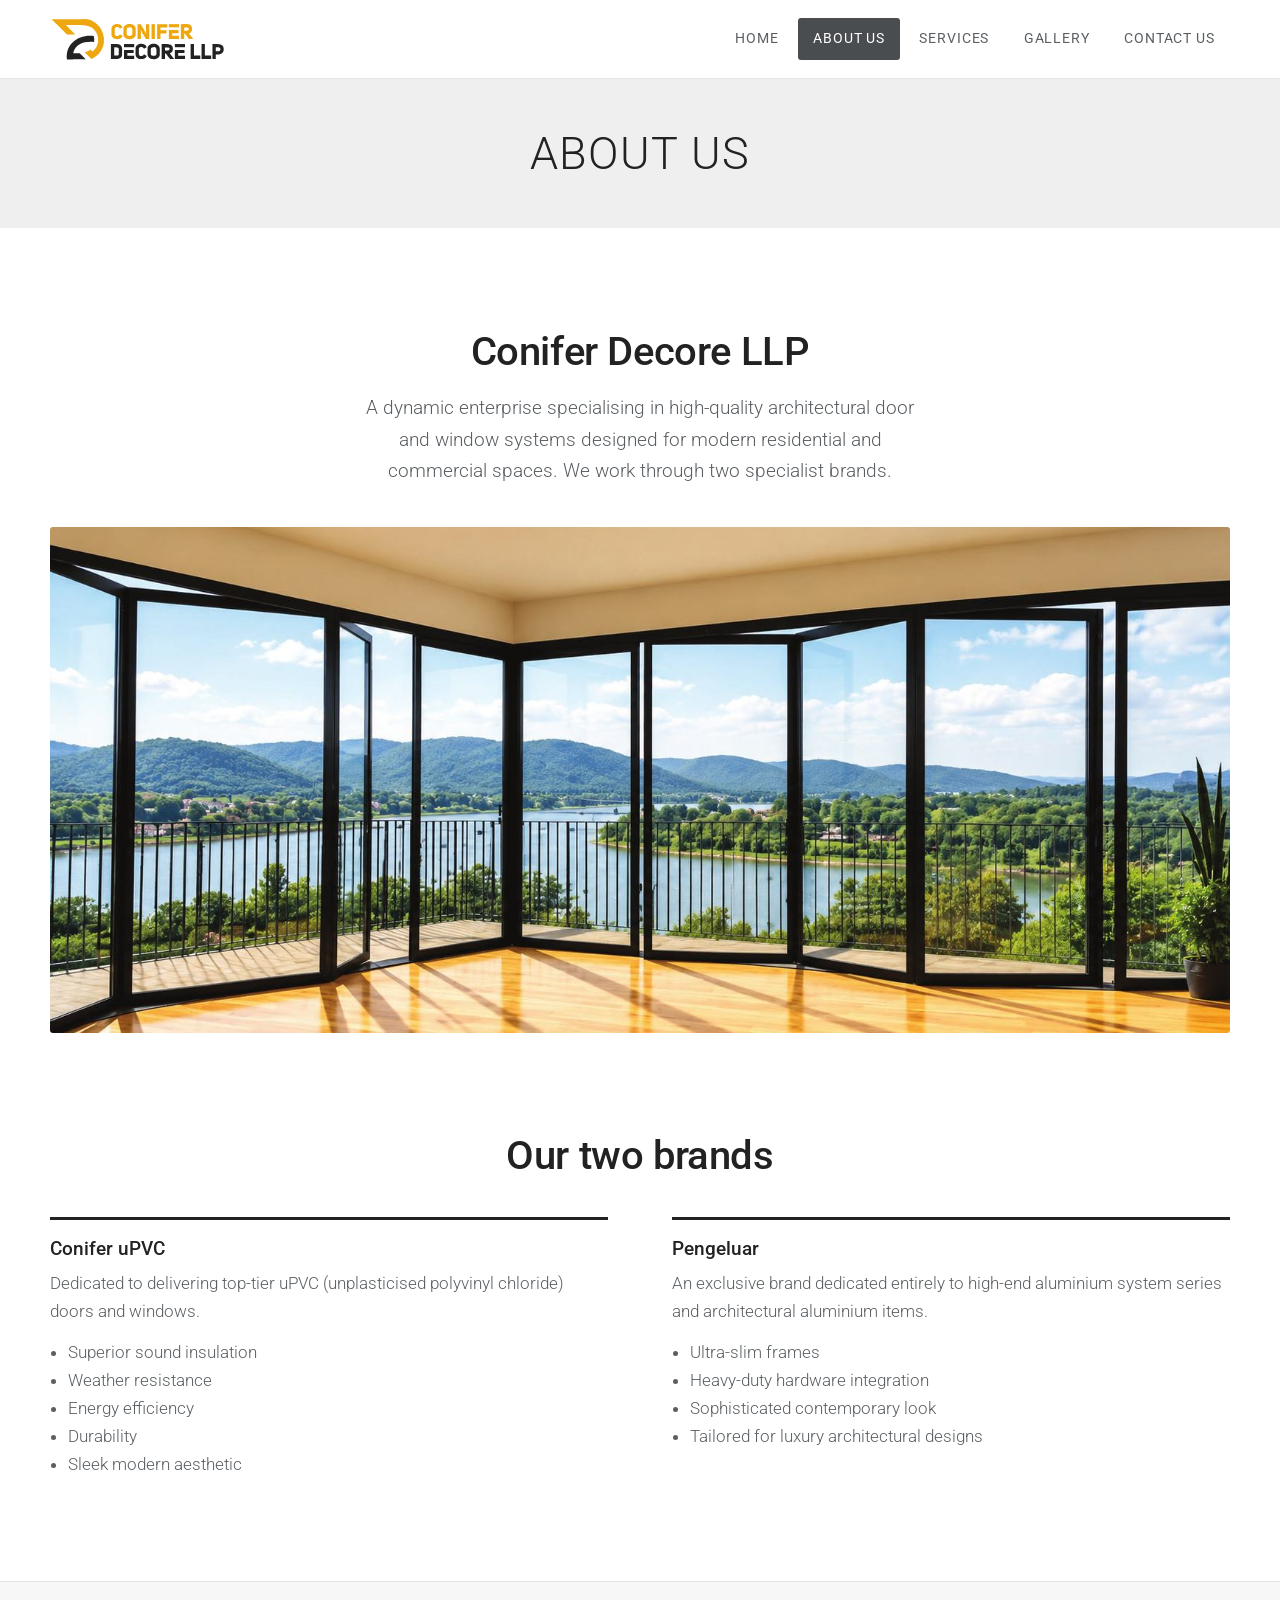
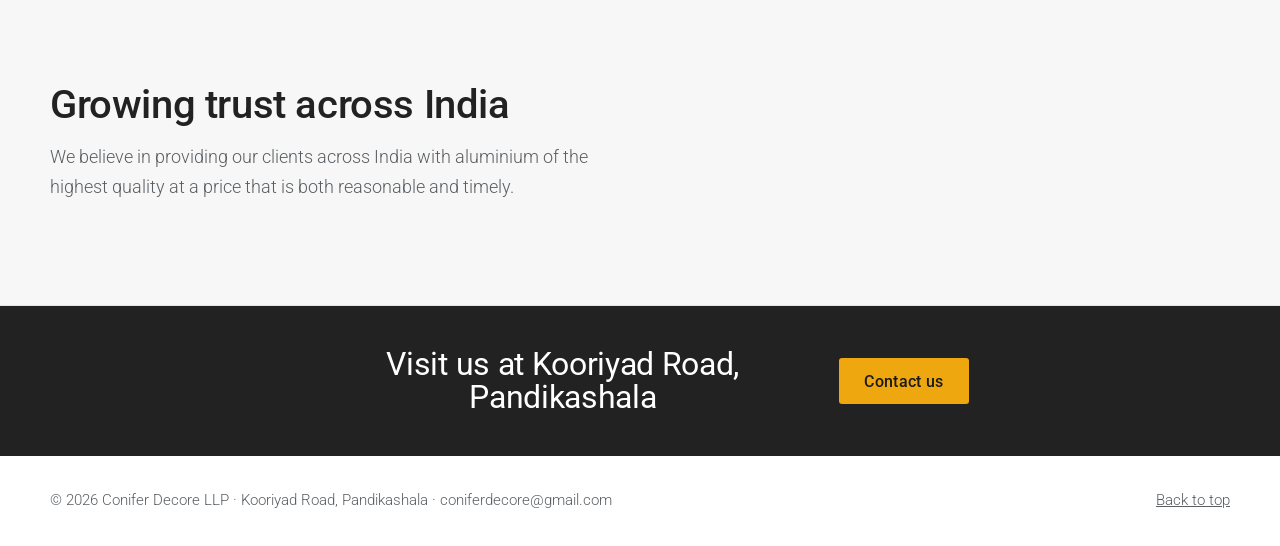
==== about.html @ 671911de "dfdfd" ====
<!DOCTYPE html>
<html lang="en">
<head>
<meta charset="utf-8">
<meta name="viewport" content="width=device-width, initial-scale=1, viewport-fit=cover">
<link rel="icon" type="image/svg+xml" href="favicon.svg">
<link rel="icon" type="image/png" sizes="48x48" href="favicon.png">
<link rel="apple-touch-icon" href="apple-touch-icon.png">
<title>Conifer Decore LLP</title>
<link rel="preconnect" href="https://fonts.googleapis.com">
<link rel="preconnect" href="https://fonts.gstatic.com" crossorigin>
<link href="https://fonts.googleapis.com/css2?family=Roboto:wght@300;400;500;700&display=swap" rel="stylesheet">
<link rel="stylesheet" href="css/style.css">
</head>
<body>
<header><div class="wrap bar">
<a class="logo" href="index.html" aria-label="Conifer Decore LLP home"><svg class="mark" viewBox="136 246 294 74" role="img" aria-label="Conifer Decore LLP"><path fill="currentColor" d="M 185.945312 307.128906 L 174.925781 307.128906 C 178.859375 290.363281 194.878906 286.675781 210.15625 288.082031 C 210.667969 284.816406 210.46875 281.265625 209.621094 278.109375 C 184.933594 274.707031 161.496094 290.984375 164.496094 317.175781 L 164.597656 317.175781 L 164.597656 317.277344 L 174.671875 317.277344 C 174.671875 317.253906 174.671875 317.226562 174.644531 317.199219 L 196.046875 317.199219 Z M 185.945312 307.128906 "/><path fill="#EEA70F" d="M 192.28125 249.582031 L 138.644531 249.582031 L 148.589844 259.523438 L 148.640625 259.523438 C 151.101562 262.058594 161.667969 272.578125 164.363281 275.273438 L 178.375 275.273438 L 162.753906 259.523438 C 175.796875 260.527344 202.367188 255.300781 211.097656 268.167969 C 220.472656 278.394531 218.621094 296.046875 207.390625 304.164062 C 207.308594 304.085938 204.292969 301.039062 204.09375 300.839844 C 201.28125 303.0625 197.957031 304.621094 194.304688 305.238281 L 205.652344 316.585938 C 208.824219 315.257812 211.738281 313.492188 214.34375 311.347656 L 214.550781 311.320312 L 214.472656 311.242188 C 239.363281 292.046875 224.347656 248.65625 192.28125 249.582031 "/><path fill="currentColor" d="M 251.675781 308.449219 C 251.476562 311.800781 246.351562 310.695312 244.042969 310.898438 L 244.042969 297.132812 C 254.71875 296.15625 251.070312 301.039062 251.675781 308.449219 M 254.503906 293.578125 C 251.125 290.503906 242.726562 291.722656 238.441406 291.5 L 238.441406 316.53125 C 245.019531 316.417969 257.480469 318.289062 257.308594 308.449219 C 256.992188 304.425781 258.660156 296.035156 254.503906 293.578125 "/><path fill="currentColor" d="M 293.859375 308.925781 C 292.449219 312.207031 285.746094 312.546875 285.4375 308.484375 C 285.4375 308.484375 285.4375 299.546875 285.4375 299.546875 C 285.792969 295.359375 292.761719 295.734375 294.085938 299.234375 L 298.609375 296.78125 C 295.296875 288.191406 279.773438 289.824219 279.871094 299.546875 L 279.871094 308.484375 C 279.960938 318.335938 294.898438 319.601562 298.839844 311.40625 L 293.980469 308.691406 Z M 293.859375 308.925781 "/><path fill="currentColor" d="M 315.066406 308.484375 C 314.726562 312.332031 305.96875 312.347656 305.632812 308.484375 C 306.089844 306.6875 304.417969 298.304688 306.992188 297.515625 C 317.125 293.953125 314.914062 302.042969 315.066406 308.484375 M 317.585938 293.363281 C 311.9375 289.015625 300.058594 291.015625 300.070312 299.582031 C 300.375 302.859375 299.082031 310.546875 301.609375 313.160156 C 306.511719 319.597656 320.714844 317.683594 320.667969 308.484375 C 320.316406 304.234375 322.136719 295.96875 317.585938 293.363281 "/><path fill="currentColor" d="M 333.714844 302.410156 L 329.429688 302.410156 L 329.429688 297.132812 C 331.066406 297.277344 335.417969 296.660156 336.511719 297.878906 C 338.054688 299.855469 336.761719 302.683594 333.714844 302.410156 M 342.734375 299.582031 C 343.007812 289.40625 330.441406 291.710938 323.796875 291.5 L 323.796875 316.53125 L 329.429688 316.53125 L 329.429688 307.558594 L 330.855469 307.558594 C 330.949219 307.679688 337.738281 316.425781 337.820312 316.53125 L 344.734375 316.53125 L 337.351562 307.121094 C 340.921875 306.261719 342.734375 303.726562 342.734375 299.582031 "/><path fill="currentColor" d="M 378.136719 291.5 L 372.535156 291.5 L 372.535156 316.53125 L 388.738281 316.53125 L 388.738281 310.898438 L 378.136719 310.898438 Z M 378.136719 291.5 "/><path fill="currentColor" d="M 396.496094 291.5 L 390.894531 291.5 L 390.894531 316.53125 L 407.097656 316.53125 L 407.097656 310.898438 L 396.496094 310.898438 Z M 396.496094 291.5 "/><path fill="currentColor" d="M 421.757812 302.648438 C 420.589844 304.242188 416.535156 303.5 414.820312 303.660156 L 414.820312 297.132812 C 418.558594 296.699219 425.277344 297.382812 421.757812 302.648438 M 428.085938 298.808594 C 427.246094 289.785156 415.5625 291.574219 409.253906 291.5 L 409.253906 316.53125 L 414.820312 316.53125 L 414.820312 308.945312 C 421.671875 309.917969 429.28125 306.894531 428.085938 298.808594 "/><path fill="currentColor" d="M 260.472656 296.816406 L 277.609375 296.816406 L 277.609375 291.460938 L 260.472656 291.460938 Z M 260.472656 296.816406 "/><path fill="currentColor" d="M 266.109375 306.726562 L 276.671875 306.726562 L 276.671875 301.320312 L 260.472656 301.320312 L 260.472656 316.53125 L 277.609375 316.53125 L 277.609375 311.070312 L 266.109375 311.070312 Z M 266.109375 306.726562 "/><path fill="currentColor" d="M 345.988281 296.816406 L 363.125 296.816406 L 363.125 291.460938 L 345.988281 291.460938 Z M 345.988281 296.816406 "/><path fill="currentColor" d="M 351.625 306.726562 L 362.1875 306.726562 L 362.1875 301.320312 L 345.988281 301.320312 L 345.988281 316.53125 L 363.125 316.53125 L 363.125 311.070312 L 351.625 311.070312 Z M 351.625 306.726562 "/><path fill="#EEA70F" d="M 253.339844 275.441406 C 251.925781 278.726562 245.226562 279.066406 244.917969 275 L 244.917969 266.0625 C 245.273438 261.875 252.242188 262.25 253.566406 265.75 L 258.085938 263.296875 C 254.773438 254.707031 239.253906 256.339844 239.351562 266.0625 L 239.351562 275 C 239.441406 284.851562 254.378906 286.117188 258.320312 277.921875 L 253.460938 275.207031 Z M 253.339844 275.441406 "/><path fill="#EEA70F" d="M 274.546875 275 C 274.207031 278.847656 265.449219 278.863281 265.113281 275 C 265.570312 273.199219 263.898438 264.820312 266.472656 264.03125 C 276.589844 260.457031 274.398438 268.570312 274.546875 275 M 280.148438 266.097656 C 280.148438 263.460938 279.109375 261.371094 277.066406 259.878906 C 271.417969 255.535156 259.539062 257.53125 259.546875 266.097656 C 259.851562 269.375 258.5625 277.0625 261.089844 279.675781 C 265.992188 286.113281 280.195312 284.199219 280.148438 275 Z M 280.148438 266.097656 "/><path fill="#EEA70F" d="M 288.910156 270.84375 L 288.339844 267.191406 C 288.824219 269.035156 296.09375 281.113281 297.171875 283.046875 L 303.011719 283.046875 L 303.011719 258.015625 L 297.410156 258.015625 C 297.496094 261.746094 297.066406 271.5625 298.011719 275.292969 C 297.503906 272.59375 290.136719 260.589844 288.699219 258.015625 L 283.277344 258.015625 L 283.277344 283.046875 L 288.910156 283.046875 Z M 288.910156 270.84375 "/><path fill="#EEA70F" d="M 312.398438 258.015625 L 306.796875 258.015625 L 306.796875 283.046875 L 312.398438 283.046875 Z M 312.398438 258.015625 "/><path fill="#EEA70F" d="M 331.867188 268.371094 L 321.820312 268.371094 L 321.820312 263.476562 L 333.285156 263.476562 L 333.285156 258.015625 L 316.183594 258.015625 L 316.183594 283.046875 L 321.820312 283.046875 L 321.820312 273.902344 L 331.867188 273.902344 Z M 331.867188 268.371094 "/><path fill="#EEA70F" d="M 366.011719 268.925781 L 361.726562 268.925781 L 361.726562 263.648438 C 363.210938 263.757812 366.886719 263.355469 368.191406 264 C 370.683594 265.414062 369.324219 269.359375 366.011719 268.925781 M 369.644531 273.636719 C 375.609375 272.890625 376.707031 263.316406 372.457031 259.996094 C 369.347656 256.933594 360.183594 258.292969 356.089844 258.015625 L 356.089844 283.046875 L 361.726562 283.046875 L 361.726562 274.078125 L 363.148438 274.078125 C 363.242188 274.195312 370.03125 282.941406 370.113281 283.046875 L 377.027344 283.046875 Z M 369.644531 273.636719 "/><path fill="#EEA70F" d="M 353.03125 258.015625 L 335.894531 258.015625 L 335.894531 263.367188 L 353.03125 263.367188 Z M 353.03125 258.015625 "/><path fill="#EEA70F" d="M 353.03125 277.621094 L 341.527344 277.621094 L 341.527344 273.277344 L 352.09375 273.277344 L 352.09375 267.871094 L 335.894531 267.871094 L 335.894531 283.082031 L 353.03125 283.082031 Z M 353.03125 277.621094 "/></svg></a>
<button class="menubtn" id="menubtn" aria-label="Menu" aria-expanded="false" aria-controls="menu"><span></span><span></span><span></span></button>
<nav class="menu" id="menu" aria-label="Main"><ul><li><a data-p="home" href="index.html">Home</a></li><li><a data-p="about" href="about.html" aria-current="page">About us</a></li><li><a data-p="services" href="services.html">Services</a></li><li><a data-p="gallery" href="gallery.html">Gallery</a></li><li><a data-p="contact" href="contact.html">Contact us</a></li></ul></nav>
</div></header>

<main data-page="about" id="about">
<div class="pagehead"><div class="wrap"><h1>About us</h1></div></div>
<section class="intro"><div class="wrap">
  <h2>Conifer Decore LLP</h2>
  <p class="lede">A dynamic enterprise specialising in high-quality architectural door and window systems designed for modern residential and commercial spaces. We work through two specialist brands.</p>
  <img class="wideimg" src="images/slide-2-lake-corner.jpg" alt="Folding glass corner doors overlooking a lake" loading="lazy">
</div></section>
<section style="padding-top:0"><div class="wrap">
  <div class="head"><h2>Our two brands</h2></div>
  <div class="two">
    <div><h3>Conifer uPVC</h3><p>Dedicated to delivering top-tier uPVC (unplasticised polyvinyl chloride) doors and windows.</p>
      <ul><li>Superior sound insulation</li><li>Weather resistance</li><li>Energy efficiency</li><li>Durability</li><li>Sleek modern aesthetic</li></ul></div>
    <div><h3>Pengeluar</h3><p>An exclusive brand dedicated entirely to high-end aluminium system series and architectural aluminium items.</p>
      <ul><li>Ultra-slim frames</li><li>Heavy-duty hardware integration</li><li>Sophisticated contemporary look</li><li>Tailored for luxury architectural designs</li></ul></div>
  </div>
</div></section>
<section class="promise"><div class="wrap">
  <h2>Growing trust across India</h2>
  <p>We believe in providing our clients across India with aluminium of the highest quality at a price that is both reasonable and timely.</p>
</div></section>
<div class="banner"><div class="wrap"><h2>Visit us at Kooriyad Road, Pandikashala</h2><a class="btn" href="contact.html">Contact us</a></div></div>
</main>

<footer><div class="wrap"><span>© 2026 Conifer Decore LLP · Kooriyad Road, Pandikashala · coniferdecore@gmail.com</span><a href="#" id="up">Back to top</a></div></footer>
<script src="js/main.js"></script>
</body>
</html>
---- css/style.css ----
:root{--bg:#FFFFFF;--surface:#F7F7F7;--band:#EFEFEF;--ink:#222222;--muted:#5A5F63;--line:#E3E3E3;--accent:#EEA70F;--accent-ink:#1a1a1a;--glass:#9CC3CF;--active:#4A4D50;
--display:Roboto,"Segoe UI",system-ui,sans-serif;--body:Roboto,"Segoe UI",system-ui,sans-serif;
box-sizing:border-box;padding-top:env(safe-area-inset-top,0px);padding-bottom:env(safe-area-inset-bottom,0px)}
@media(prefers-color-scheme:dark){:root:not([data-theme="light"]){--bg:#121416;--surface:#1A1D20;--band:#202427;--ink:#F1F1F1;--muted:#A3A9AE;--line:#2C3033;--accent:#EEA70F;--accent-ink:#1a1a1a;--glass:#2d5360}}
:root[data-theme="dark"]{--bg:#121416;--surface:#1A1D20;--band:#202427;--ink:#F1F1F1;--muted:#A3A9AE;--line:#2C3033;--accent:#EEA70F;--accent-ink:#1a1a1a;--glass:#2d5360}
*,*::before,*::after{box-sizing:border-box}
html{scroll-padding-top:calc(env(safe-area-inset-top,0px) + 84px);scroll-behavior:smooth}
body{margin:0;background:var(--bg);color:var(--ink);font:300 1.0625rem/1.65 var(--body);-webkit-font-smoothing:antialiased}
img{max-width:100%;display:block}a{color:inherit}
:focus-visible{outline:3px solid var(--ink);outline-offset:3px}
.wrap{width:min(1180px,100% - 2.5rem);margin-inline:auto}
h1,h2,h3{font-family:var(--display);line-height:1.05;letter-spacing:-.01em;margin:0}
h1{font-size:clamp(2rem,5vw,3.4rem);font-weight:500}h2{font-size:clamp(1.7rem,3.6vw,2.5rem);font-weight:500}h3{font-size:1.2rem;font-weight:500;letter-spacing:0}
p{margin:0}.lede{color:var(--muted);max-width:52ch;font-size:1.2rem;font-weight:300}
section{padding:clamp(3.5rem,8vw,6.5rem) 0}
.head{display:flex;flex-direction:column;align-items:center;text-align:center;gap:.8rem;margin-bottom:2.5rem}.head p{color:var(--muted);max-width:56ch;font-size:1.1rem}
.sub{font:500 1.35rem var(--display);margin:2.5rem 0 .6rem;text-align:center}

/* header + menu */
body::before{content:"";position:fixed;inset:0 0 auto;height:env(safe-area-inset-top,0px);background:var(--bg);z-index:30}
header{position:sticky;top:env(safe-area-inset-top,0px);z-index:20;background:var(--bg);border-bottom:1px solid var(--line)}
.bar{display:flex;align-items:center;justify-content:space-between;height:78px;gap:1rem}
.logo{display:flex;align-items:center;text-decoration:none}.logo .mark{height:44px;width:auto;display:block}
.menu ul{display:flex;gap:.25rem;list-style:none;margin:0;padding:0}
.menu a{display:block;padding:.6rem .95rem;border-radius:3px;text-decoration:none;font-weight:400;font-size:.9rem;letter-spacing:.06em;text-transform:uppercase;color:var(--muted)}
.menu a:hover{color:var(--ink)}.menu a[aria-current="page"]{background:var(--active);color:#fff}
.menubtn{display:none;width:52px;height:44px;border:0;background:var(--band);border-radius:6px;cursor:pointer;padding:0;flex-direction:column;align-items:center;justify-content:center;gap:5px}
.menubtn span{display:block;width:24px;height:3px;border-radius:2px;background:var(--ink)}
@media(max-width:900px){
 .menubtn{display:flex}
 .menu{display:none;position:absolute;left:0;right:0;top:100%;background:var(--surface);border-bottom:1px solid var(--line);box-shadow:0 22px 30px -22px rgba(0,0,0,.45)}
 .menu.open{display:block}
 .menu ul{display:block;width:min(1180px,100% - 2.5rem);margin:0 auto;padding:.25rem 0}
 .menu a{padding:1.05rem .9rem;border-radius:0;font-size:.95rem;border-bottom:1px solid var(--line)}
 .menu li:last-child a{border-bottom:0}
 .logo .mark{height:38px}}

/* buttons */
.btn{display:inline-block;background:var(--ink);color:var(--bg);padding:.85rem 1.6rem;border-radius:3px;text-decoration:none;border:0;cursor:pointer;font:500 1rem var(--body);letter-spacing:.02em;transition:background .2s,color .2s}
.btn:hover{background:var(--accent);color:#1a1a1a}.btn.ghost{background:transparent;color:var(--ink);box-shadow:inset 0 0 0 1.5px var(--ink)}
.cta{display:flex;gap:.8rem;flex-wrap:wrap}.intro .cta,.pagehead .cta{justify-content:center}
@media(max-width:420px){.wrap{width:calc(100% - 2rem)}.cta .btn{flex:1 1 100%;text-align:center}}

/* heroes */
.phero{padding:clamp(2rem,6vw,4.5rem) 0}
.phero .wrap{display:grid;grid-template-columns:1.1fr .9fr;gap:clamp(2rem,5vw,4rem);align-items:center}
.phero .lede{margin:1.4rem 0 1.8rem}
.phero img.big{width:100%;aspect-ratio:4/5;object-fit:cover;border-radius:3px;border:1px solid var(--line)}
@media(max-width:860px){.phero .wrap{grid-template-columns:1fr}.phero img.big{aspect-ratio:3/2}}
.band,.pagehead{background:var(--band);padding:clamp(2rem,5vw,3.2rem) 0;text-align:center}
.band h1,.pagehead h1{font-weight:300;text-transform:uppercase;letter-spacing:.03em;font-size:clamp(1.7rem,4.6vw,2.8rem)}
.pagehead .lede{margin:1rem auto 0}.pagehead .cta{margin-top:1.6rem}
.intro{text-align:center}.intro .lede{margin:1.2rem auto 1.8rem}.wideimg{width:100%;aspect-ratio:21/9;object-fit:cover;border-radius:3px;margin-top:2.5rem}

/* brands, features, banner */
.brands{display:grid;grid-template-columns:1fr 1fr;gap:1.5rem}
.brand{background:var(--surface);border:1px solid var(--line);border-radius:4px;overflow:hidden;display:flex;flex-direction:column}
.brand img{width:100%;aspect-ratio:16/10;object-fit:cover}
.brand>div{padding:1.6rem 1.6rem 1.8rem;display:flex;flex-direction:column;gap:.8rem;flex:1}
.brand small,.sc small{font:600 .78rem var(--body);letter-spacing:.08em;text-transform:uppercase;color:var(--muted)}
.brand p,.brand ul{color:var(--muted)}.brand ul{margin:0;padding-left:1.1rem}.brand .btn{align-self:flex-start;margin-top:auto}
@media(max-width:760px){.brands{grid-template-columns:1fr}}
.feat{display:grid;grid-template-columns:repeat(3,1fr);gap:1.25rem;margin-bottom:2rem}
.feat a{display:block;position:relative;border-radius:3px;overflow:hidden;aspect-ratio:4/5;background:var(--line)}
.feat img{width:100%;height:100%;object-fit:cover;transition:transform .5s}.feat a:hover img{transform:scale(1.04)}
.feat span{position:absolute;left:0;right:0;bottom:0;padding:2.5rem 1rem .9rem;color:#fff;font:500 1.05rem var(--display);background:linear-gradient(transparent,rgba(0,0,0,.65))}
@media(max-width:700px){.feat{grid-template-columns:1fr 1fr}.feat a:nth-child(3){display:none}}
.banner{background:var(--ink);color:var(--bg);padding:0}
.banner .btn{background:var(--accent);color:#1a1a1a}.banner .btn:hover{background:var(--bg);color:var(--ink)}
.banner .wrap{display:flex;justify-content:center;text-align:center;align-items:center;gap:1.5rem;flex-wrap:wrap;padding-block:2.6rem}
.banner h2{font-size:clamp(1.4rem,3vw,2rem);font-weight:400;max-width:28ch}

/* about */
.two{display:grid;grid-template-columns:1fr 1fr;gap:clamp(1.5rem,5vw,4rem)}
.two>div{border-top:3px solid var(--ink);padding-top:1.2rem}.two h3{margin-bottom:.6rem}.two p,.two li{color:var(--muted)}.two ul{padding-left:1.1rem;margin:.8rem 0 0}
@media(max-width:760px){.two{grid-template-columns:1fr}}
.promise{background:var(--surface);border-block:1px solid var(--line)}
.promise h2{margin-bottom:1rem}.promise p{max-width:56ch;color:var(--muted);font-size:1.15rem}

/* services */
.upvc{background:var(--surface);border-block:1px solid var(--line)}
.adv{display:grid;grid-template-columns:repeat(3,1fr);gap:0 2rem;margin:2.5rem 0}
.adv div{padding:1rem 0;border-top:1px solid var(--line)}.adv b{display:block;font:500 1.05rem var(--display)}.adv span{color:var(--muted);font-size:.95rem}
@media(max-width:860px){.adv{grid-template-columns:1fr 1fr}}@media(max-width:520px){.adv{grid-template-columns:1fr}}
.cols{display:flex;gap:1rem;flex-wrap:wrap;margin:1rem 0 2.5rem}
.col{display:grid;justify-items:center;gap:.4rem;font-size:.85rem;color:var(--muted);width:84px;text-align:center}
.col i{width:64px;height:64px;border-radius:50%;border:1px solid var(--line);background-size:cover;display:block}
.ben{display:grid;grid-template-columns:.8fr 1.2fr;gap:clamp(2rem,5vw,4rem);align-items:start}
.ben img{width:100%;border-radius:3px;position:sticky;top:calc(env(safe-area-inset-top,0px) + 90px);aspect-ratio:3/4;object-fit:cover}
.ben dl{margin:0}.ben dt{font:500 1.2rem var(--display);padding-top:1.1rem;border-top:1px solid var(--line)}.ben dd{margin:.3rem 0 1.1rem;color:var(--muted)}
@media(max-width:860px){.ben{grid-template-columns:1fr}.ben img{position:static;aspect-ratio:3/2}}
.sgrid{display:grid;grid-template-columns:repeat(3,1fr);gap:1.25rem}
.sc{background:var(--surface);border:1px solid var(--line);border-radius:4px;overflow:hidden}
.sc img{width:100%;aspect-ratio:4/3;object-fit:cover;background:#fff}.sc>div{padding:1.1rem 1.2rem 1.3rem}
.sc h3 small{display:block;margin-bottom:.3rem}.sc ul{margin:.7rem 0 0;padding-left:1.1rem;color:var(--muted);font-size:.96rem}.sc li{margin:.2rem 0}
.sc.hl{outline:3px solid var(--accent);outline-offset:3px}
.acts{display:flex;gap:.5rem;flex-wrap:wrap}.sc .acts{margin-top:.9rem}
.sh{font:600 .88rem var(--body);padding:.45rem .95rem;border-radius:4px;border:1.5px solid var(--line);background:transparent;color:var(--ink);cursor:pointer}.sh:hover{border-color:var(--ink)}
@media(max-width:900px){.sgrid{grid-template-columns:1fr 1fr}}@media(max-width:560px){.sgrid{grid-template-columns:1fr}}
.steps{list-style:none;counter-reset:s;margin:0;padding:0;display:grid;grid-template-columns:repeat(4,1fr);gap:1.25rem}
.steps li{counter-increment:s;border-top:3px solid var(--ink);padding-top:1.1rem}
.steps li::before{content:counter(s);font:500 2rem var(--display);color:var(--ink);border-bottom:3px solid var(--accent);display:inline-block;margin-bottom:.4rem}
.steps h3{margin:.4rem 0}.steps p{color:var(--muted);font-size:.98rem}
@media(max-width:860px){.steps{grid-template-columns:1fr 1fr}}@media(max-width:520px){.steps{grid-template-columns:1fr}}

/* gallery */
.tabs{display:flex;gap:.5rem;flex-wrap:wrap;justify-content:center;margin:1.5rem 0 0}
.tabs button{font:500 .97rem var(--body);padding:.5rem 1.1rem;border-radius:99px;border:1.5px solid var(--line);background:transparent;color:var(--ink);cursor:pointer}
.tabs button[aria-pressed="true"]{background:var(--ink);color:var(--bg);border-color:var(--ink)}
.grid{display:grid;grid-template-columns:repeat(3,1fr);gap:1.25rem}
.card{margin:0;background:var(--surface);border:1px solid var(--line);border-radius:4px;overflow:hidden;cursor:zoom-in;text-align:left;padding:0;font:inherit;color:inherit;display:block;width:100%}
.card[hidden]{display:none}.card .ph{aspect-ratio:4/5;overflow:hidden;background:var(--line)}
.card img{width:100%;height:100%;object-fit:cover;transition:transform .5s}.card:hover img{transform:scale(1.04)}
.card .cap{padding:.9rem 1.1rem 1.1rem}.card .cap small{display:block;font:600 .74rem var(--body);letter-spacing:.08em;text-transform:uppercase;color:var(--muted);margin-bottom:.2rem}
@media(max-width:900px){.grid{grid-template-columns:1fr 1fr}}@media(max-width:560px){.grid{gap:.7rem}.card .cap{padding:.7rem .8rem .9rem}.card h3{font-size:1rem}}
dialog{border:0;padding:0;background:transparent;max-width:min(92vw,760px);width:100%;color:#fff}
dialog::backdrop{background:rgba(8,12,15,.84)}
dialog img{width:100%;max-height:76vh;object-fit:contain;background:#000;border-radius:4px}
dialog .t{display:flex;justify-content:space-between;align-items:center;gap:.8rem;flex-wrap:wrap;padding:.8rem .2rem}
dialog button{background:#fff;color:#111;border:0;border-radius:4px;padding:.45rem .9rem;font:600 .95rem var(--body);cursor:pointer}

/* contact */
.contact{background:var(--ink);color:var(--bg)}
.contact .wrap{display:grid;grid-template-columns:1fr 1fr;gap:clamp(2rem,5vw,5rem)}
.contact .lede{color:color-mix(in srgb,var(--bg) 70%,transparent);margin-top:1.2rem}
.direct{list-style:none;margin:1.8rem 0 0;padding:0;display:grid;gap:.7rem}.direct a{font-weight:600;text-decoration:underline;text-underline-offset:4px}
form{display:grid;gap:1rem}label{display:grid;gap:.35rem;font-weight:500;font-size:.97rem}
input,select,textarea{font:inherit;padding:.8rem .9rem;border-radius:4px;border:1.5px solid color-mix(in srgb,var(--bg) 35%,transparent);background:transparent;color:inherit;width:100%}
select option{color:#111}textarea{min-height:110px;resize:vertical}
input:focus-visible,select:focus-visible,textarea:focus-visible{outline:3px solid var(--glass);outline-offset:1px}
.err{color:#ffb4a8;font-size:.9rem;min-height:1.2em}
.contact .btn{background:var(--accent);color:#1a1a1a;justify-self:start}.contact .btn:hover{background:var(--bg);color:var(--ink)}
.ok{background:color-mix(in srgb,var(--bg) 12%,transparent);padding:1.4rem;border-radius:4px}
.ok .row{display:flex;gap:.7rem;flex-wrap:wrap;margin-top:1rem}.ok .btn.alt{background:transparent;color:var(--bg);box-shadow:inset 0 0 0 1.5px var(--bg)}.ok .btn{background:var(--accent);color:#1a1a1a}
@media(max-width:860px){.contact .wrap{grid-template-columns:1fr}}
footer{padding:2rem 0;color:var(--muted);font-size:.95rem}footer .wrap{display:flex;justify-content:space-between;flex-wrap:wrap;gap:1rem}
@media(prefers-reduced-motion:reduce){*{transition:none!important;animation:none!important;scroll-behavior:auto!important}}

/* hero slider + reveal */
.slider{position:relative;height:clamp(240px,50vw,640px);overflow:hidden;background:var(--band)}
.slide{position:absolute;inset:0;z-index:1;transform:translateX(100%);transition:transform 1.1s cubic-bezier(.7,0,.2,1)}
.slide.before{transform:translateX(-100%)}
.slide.active{transform:none;z-index:2}
.slide.noanim{transition:none}
.slide img{width:100%;height:100%;object-fit:cover;transform:scale(1.18)}
.slide.active img,.slide.leave img{animation:zo 7s ease-out forwards}
@keyframes zo{from{transform:scale(1.18)}to{transform:scale(1)}}
.dots{position:absolute;left:0;right:0;bottom:16px;display:flex;justify-content:center;gap:10px;z-index:2}
.dots button{width:10px;height:10px;border-radius:99px;border:0;padding:0;background:rgba(255,255,255,.6);cursor:pointer;transition:width .3s,background .3s}
.dots button[aria-current="true"]{width:30px;background:#fff}
.js .rv{opacity:0;transform:translateY(20px);transition:opacity .7s ease,transform .7s ease}
.js .rv.in{opacity:1;transform:none}
@media(prefers-reduced-motion:reduce){.slide{transition:none}.slide img{transform:none!important;animation:none!important}.js .rv{opacity:1;transform:none}}
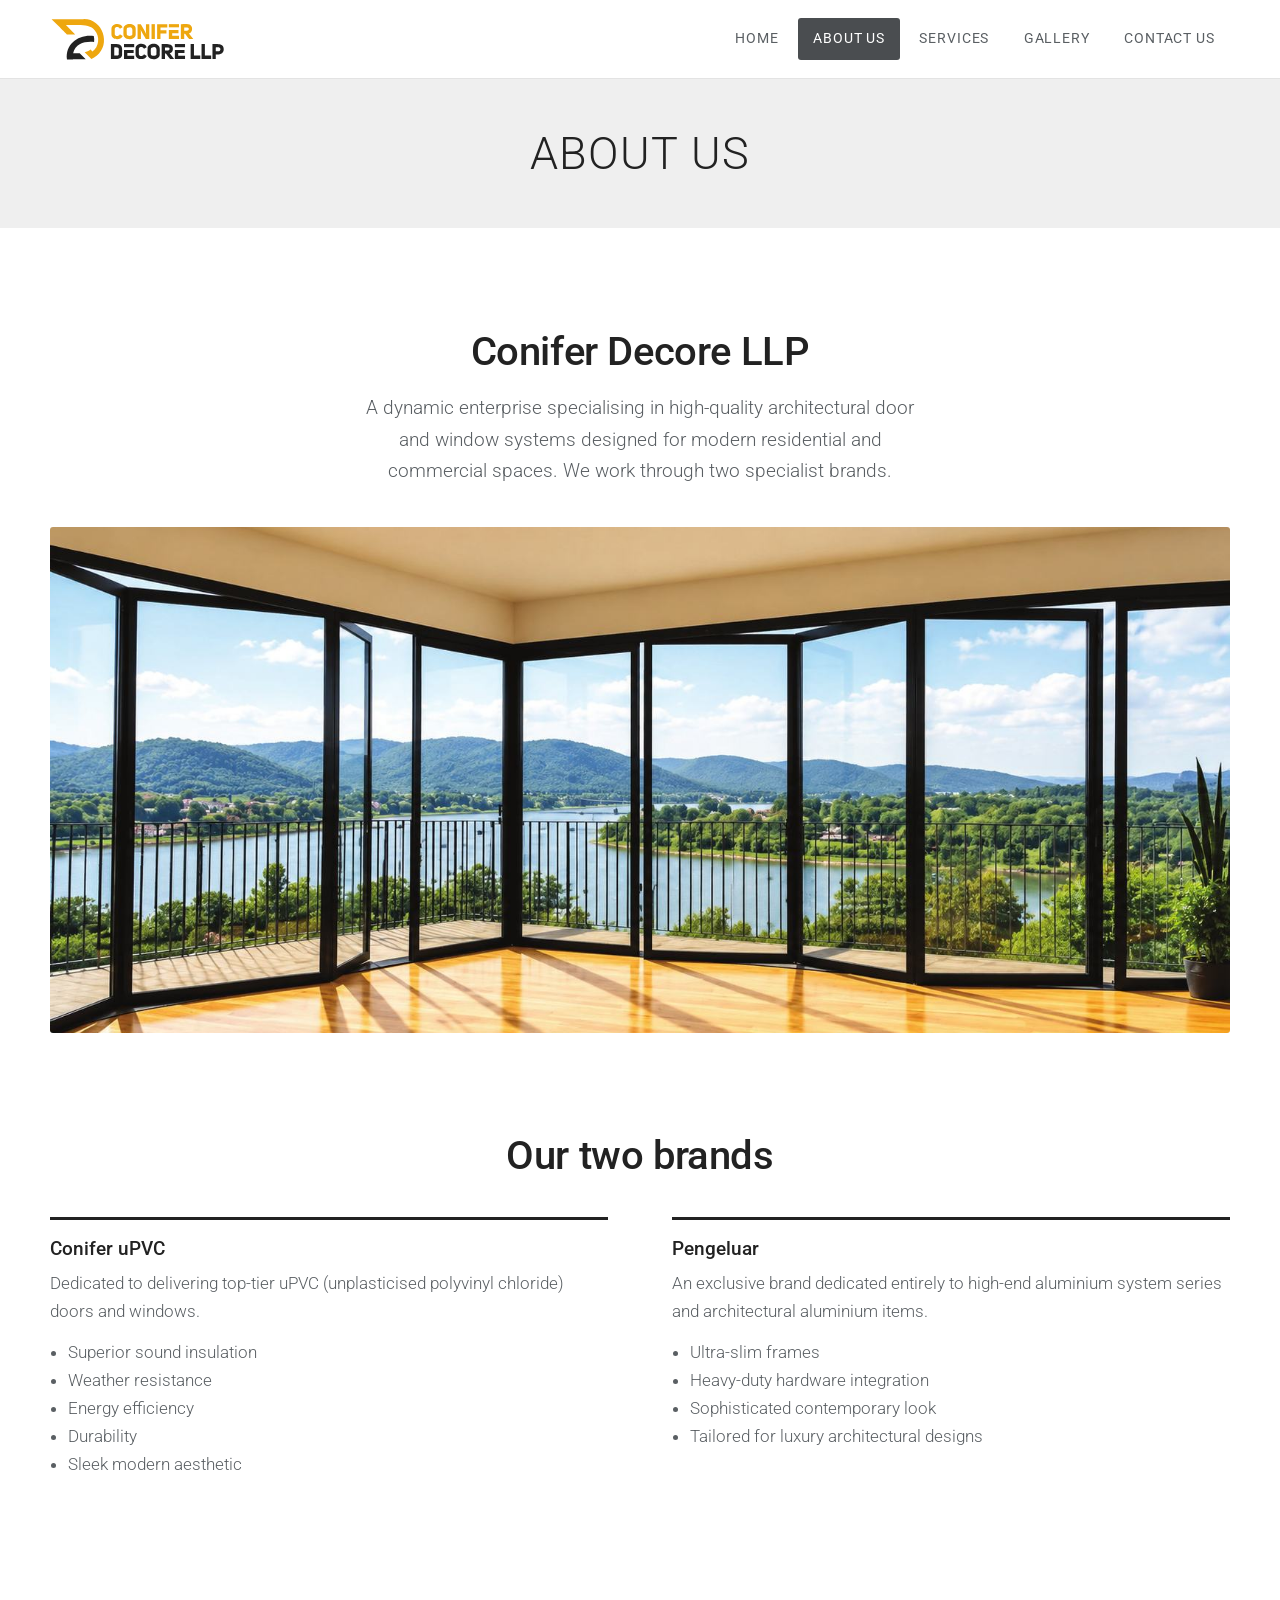
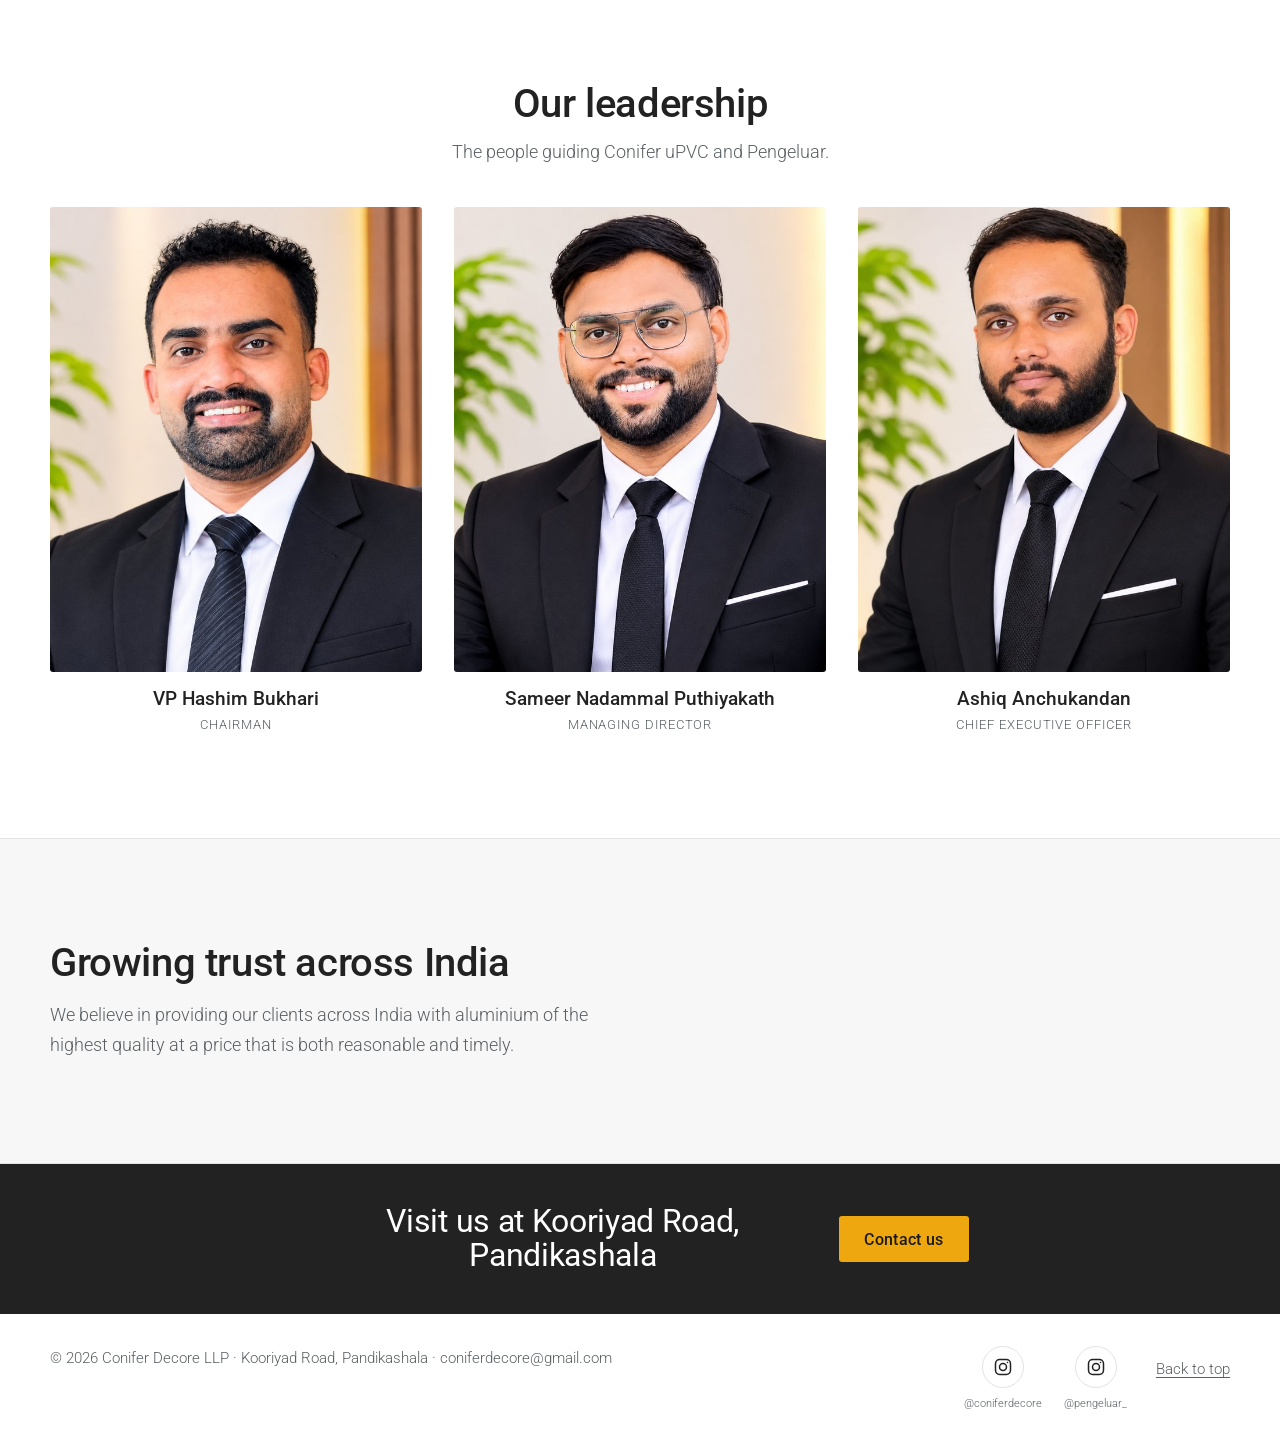
==== commit 84ac743f: "ok" ====
--- a/about.html
+++ b/about.html
@@ -3,6 +3,7 @@
 <head>
 <meta charset="utf-8">
 <meta name="viewport" content="width=device-width, initial-scale=1, viewport-fit=cover">
+<meta name="color-scheme" content="only light">
 <link rel="icon" type="image/svg+xml" href="favicon.svg">
 <link rel="icon" type="image/png" sizes="48x48" href="favicon.png">
 <link rel="apple-touch-icon" href="apple-touch-icon.png">
@@ -35,6 +36,14 @@
       <ul><li>Ultra-slim frames</li><li>Heavy-duty hardware integration</li><li>Sophisticated contemporary look</li><li>Tailored for luxury architectural designs</li></ul></div>
   </div>
 </div></section>
+<section><div class="wrap">
+  <div class="head"><h2>Our leadership</h2><p>The people guiding Conifer uPVC and Pengeluar.</p></div>
+  <div class="leaders">
+    <figure class="leader"><img src="images/leader-chairman.jpg" alt="VP Hashim Bukhari, Chairman" loading="lazy"><figcaption><h3>VP Hashim Bukhari</h3><p>Chairman</p></figcaption></figure>
+    <figure class="leader"><img src="images/leader-managing-director.jpg" alt="Sameer Nadammal Puthiyakath, Managing Director" loading="lazy"><figcaption><h3>Sameer Nadammal Puthiyakath</h3><p>Managing Director</p></figcaption></figure>
+    <figure class="leader"><img src="images/leader-ceo.jpg" alt="Ashiq Anchukandan, Chief Executive Officer" loading="lazy"><figcaption><h3>Ashiq Anchukandan</h3><p>Chief Executive Officer</p></figcaption></figure>
+  </div>
+</div></section>
 <section class="promise"><div class="wrap">
   <h2>Growing trust across India</h2>
   <p>We believe in providing our clients across India with aluminium of the highest quality at a price that is both reasonable and timely.</p>
@@ -42,7 +51,7 @@
 <div class="banner"><div class="wrap"><h2>Visit us at Kooriyad Road, Pandikashala</h2><a class="btn" href="contact.html">Contact us</a></div></div>
 </main>
 
-<footer><div class="wrap"><span>© 2026 Conifer Decore LLP · Kooriyad Road, Pandikashala · coniferdecore@gmail.com</span><a href="#" id="up">Back to top</a></div></footer>
+<footer><div class="wrap"><span>© 2026 Conifer Decore LLP · Kooriyad Road, Pandikashala · coniferdecore@gmail.com</span><span class="social"><a class="igw" href="https://www.instagram.com/coniferdecore/" target="_blank" rel="noopener" title="Instagram @coniferdecore"><span class="ig"><svg viewBox="0 0 24 24" width="20" height="20" fill="none" stroke="currentColor" stroke-width="1.8" stroke-linecap="round" stroke-linejoin="round" aria-hidden="true"><rect x="3" y="3" width="18" height="18" rx="5"/><circle cx="12" cy="12" r="4.2"/><circle cx="17.4" cy="6.6" r="1" fill="currentColor" stroke="none"/></svg></span><small>@coniferdecore</small></a><a class="igw" href="https://www.instagram.com/pengeluar_/" target="_blank" rel="noopener" title="Instagram @pengeluar_"><span class="ig"><svg viewBox="0 0 24 24" width="20" height="20" fill="none" stroke="currentColor" stroke-width="1.8" stroke-linecap="round" stroke-linejoin="round" aria-hidden="true"><rect x="3" y="3" width="18" height="18" rx="5"/><circle cx="12" cy="12" r="4.2"/><circle cx="17.4" cy="6.6" r="1" fill="currentColor" stroke="none"/></svg></span><small>@pengeluar_</small></a><a href="#" id="up">Back to top</a></span></div></footer>
 <script src="js/main.js"></script>
 </body>
 </html>
--- a/css/style.css
+++ b/css/style.css
@@ -1,8 +1,6 @@
-:root{--bg:#FFFFFF;--surface:#F7F7F7;--band:#EFEFEF;--ink:#222222;--muted:#5A5F63;--line:#E3E3E3;--accent:#EEA70F;--accent-ink:#1a1a1a;--glass:#9CC3CF;--active:#4A4D50;
+:root{--bg:#FFFFFF;--surface:#F7F7F7;--band:#EFEFEF;--ink:#222222;--muted:#5A5F63;--line:#E3E3E3;--accent:#EEA70F;--accent-ink:#1a1a1a;--glass:#9CC3CF;--active:#4A4D50;color-scheme:only light;
 --display:Roboto,"Segoe UI",system-ui,sans-serif;--body:Roboto,"Segoe UI",system-ui,sans-serif;
 box-sizing:border-box;padding-top:env(safe-area-inset-top,0px);padding-bottom:env(safe-area-inset-bottom,0px)}
-@media(prefers-color-scheme:dark){:root:not([data-theme="light"]){--bg:#121416;--surface:#1A1D20;--band:#202427;--ink:#F1F1F1;--muted:#A3A9AE;--line:#2C3033;--accent:#EEA70F;--accent-ink:#1a1a1a;--glass:#2d5360}}
-:root[data-theme="dark"]{--bg:#121416;--surface:#1A1D20;--band:#202427;--ink:#F1F1F1;--muted:#A3A9AE;--line:#2C3033;--accent:#EEA70F;--accent-ink:#1a1a1a;--glass:#2d5360}
 *,*::before,*::after{box-sizing:border-box}
 html{scroll-padding-top:calc(env(safe-area-inset-top,0px) + 84px);scroll-behavior:smooth}
 body{margin:0;background:var(--bg);color:var(--ink);font:300 1.0625rem/1.65 var(--body);-webkit-font-smoothing:antialiased}
@@ -133,9 +131,22 @@
 .ok{background:color-mix(in srgb,var(--bg) 12%,transparent);padding:1.4rem;border-radius:4px}
 .ok .row{display:flex;gap:.7rem;flex-wrap:wrap;margin-top:1rem}.ok .btn.alt{background:transparent;color:var(--bg);box-shadow:inset 0 0 0 1.5px var(--bg)}.ok .btn{background:var(--accent);color:#1a1a1a}
 @media(max-width:860px){.contact .wrap{grid-template-columns:1fr}}
-footer{padding:2rem 0;color:var(--muted);font-size:.95rem}footer .wrap{display:flex;justify-content:space-between;flex-wrap:wrap;gap:1rem}
+footer{padding:2rem 0;color:var(--muted);font-size:.95rem}.social{display:flex;align-items:flex-start;gap:1.4rem;flex-wrap:wrap}
+.social a{text-underline-offset:3px}
+.social .igw{display:flex;flex-direction:column;align-items:center;gap:.45rem;text-decoration:none;color:var(--muted);font-size:.82rem}
+.social .ig{display:inline-flex;align-items:center;justify-content:center;width:42px;height:42px;border:1.5px solid var(--line);border-radius:50%;color:var(--ink);transition:background .2s,border-color .2s}
+.social .igw:hover .ig{background:var(--accent);border-color:var(--accent);color:#1a1a1a}
+.social .igw:hover{color:var(--ink)}
+.social #up{margin:.65rem 0 0 .4rem}footer .wrap{display:flex;justify-content:space-between;flex-wrap:wrap;gap:1rem}
 @media(prefers-reduced-motion:reduce){*{transition:none!important;animation:none!important;scroll-behavior:auto!important}}
 
+/* leadership */
+.leaders{display:grid;grid-template-columns:repeat(3,1fr);gap:2rem}
+.leader{margin:0;text-align:center}
+.leader img{width:100%;aspect-ratio:4/5;object-fit:cover;border-radius:3px;background:var(--band)}
+.leader h3{margin-top:1.1rem}
+.leader p{color:var(--muted);text-transform:uppercase;letter-spacing:.07em;font-size:.82rem;margin-top:.3rem}
+@media(max-width:760px){.leaders{grid-template-columns:1fr;gap:2.4rem;max-width:360px;margin-inline:auto}}
 /* hero slider + reveal */
 .slider{position:relative;height:clamp(240px,50vw,640px);overflow:hidden;background:var(--band)}
 .slide{position:absolute;inset:0;z-index:1;transform:translateX(100%);transition:transform 1.1s cubic-bezier(.7,0,.2,1)}
